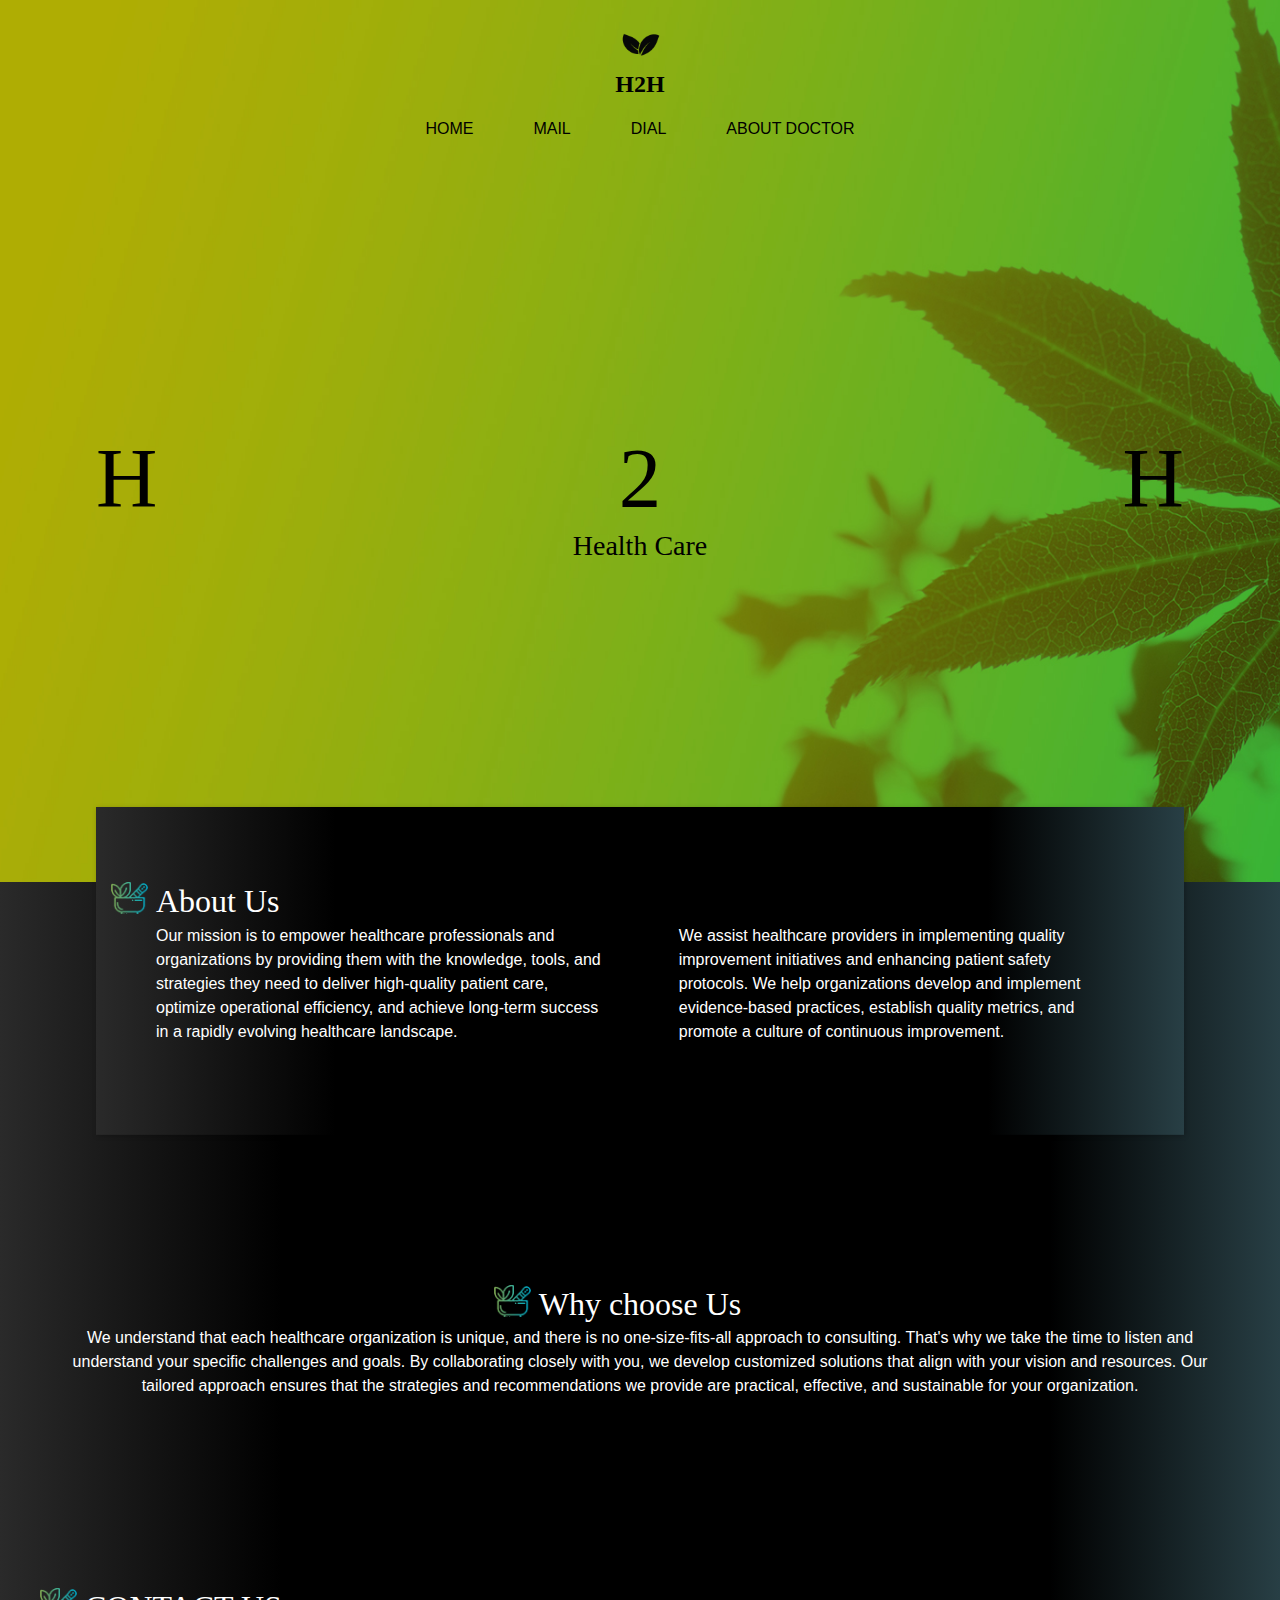
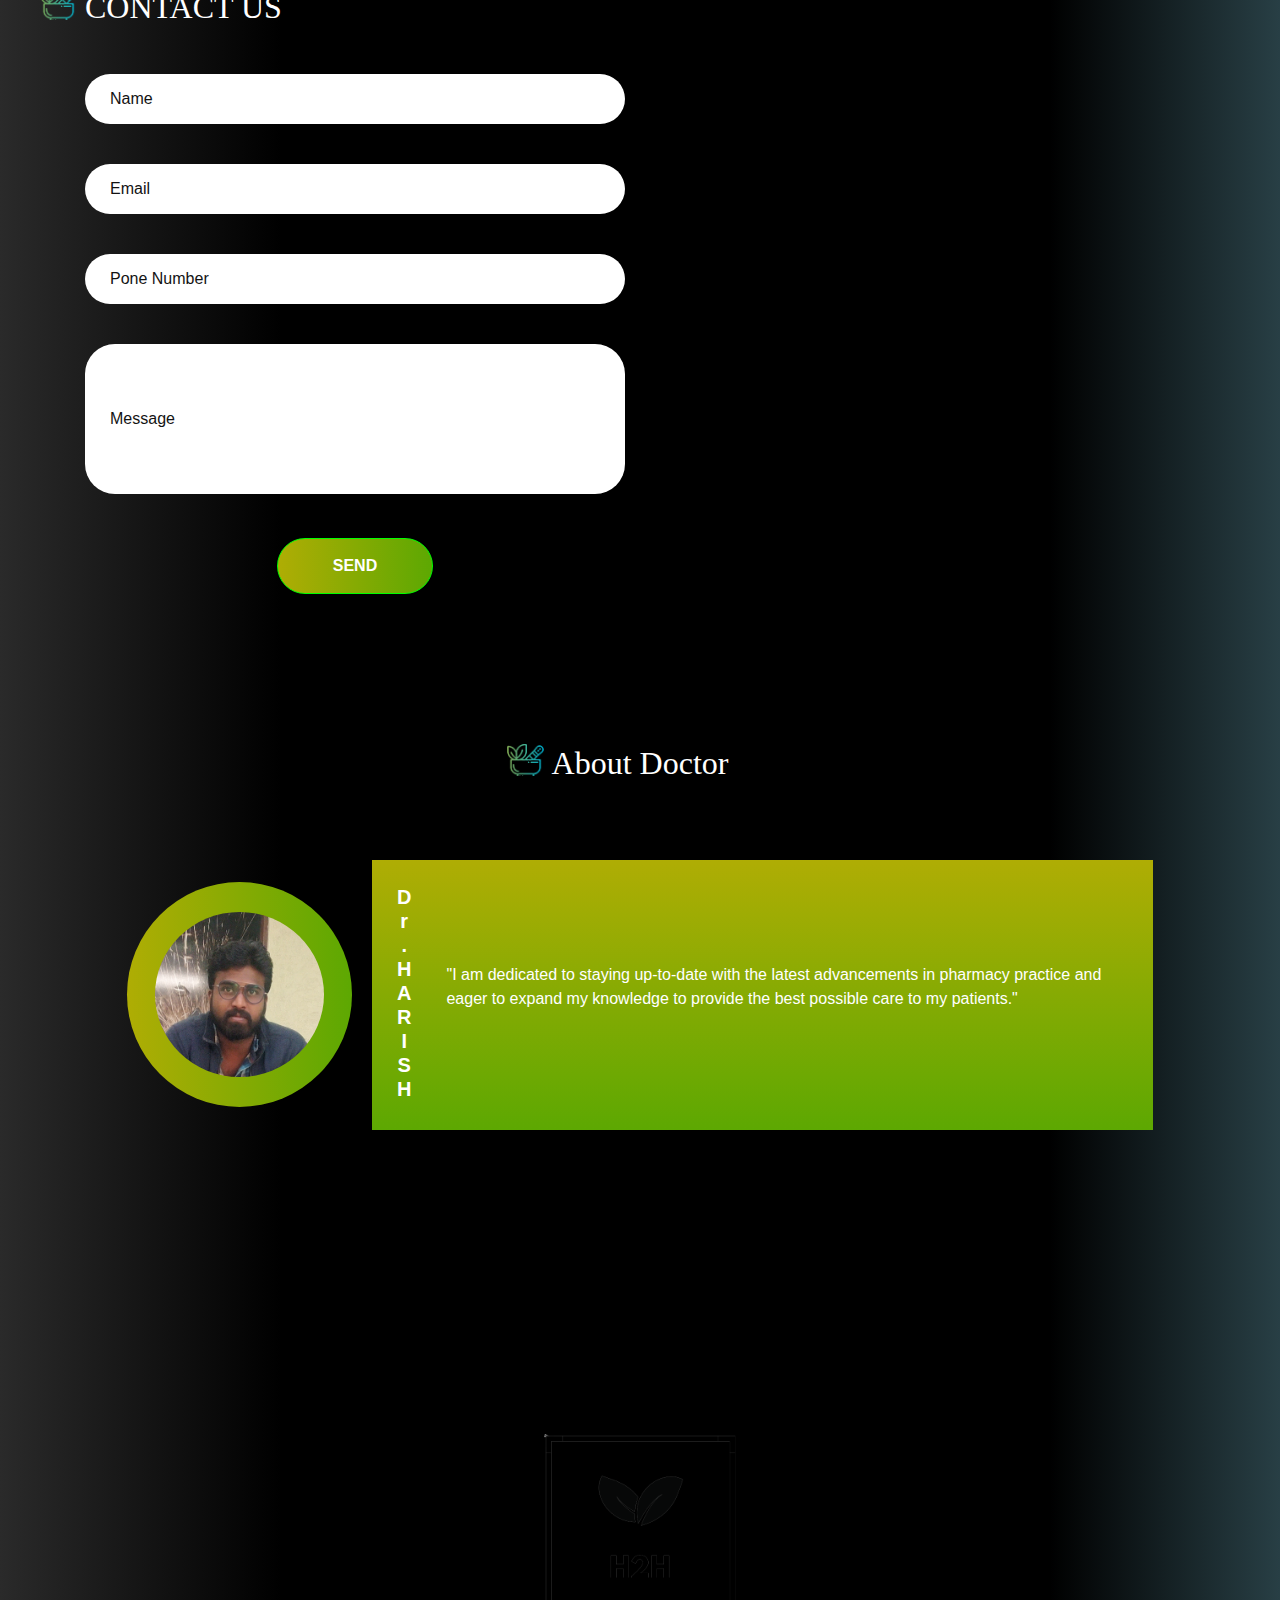
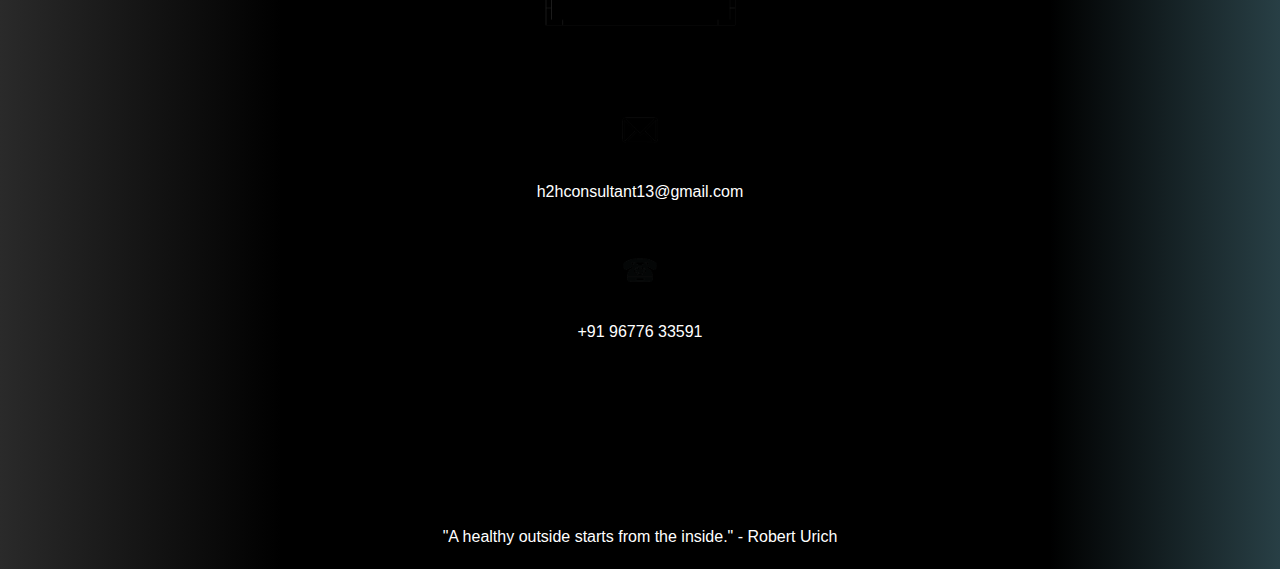
==== index.html @ 14268fec "Add files via upload" ====
<!DOCTYPE html>
<html>

<head>
  <!-- Basic -->
  <meta charset="utf-8" />
  <meta http-equiv="X-UA-Compatible" content="IE=edge" />
  <!-- Mobile Metas -->
  <meta name="viewport" content="width=device-width, initial-scale=1, shrink-to-fit=no" />
  <!-- Site Metas -->
  <meta name="keywords" content="" />
  <meta name="description" content="" />
  <meta name="author" content="" />

  <title>Medi</title>

  <!-- slider stylesheet -->
  <link rel="stylesheet" type="text/css"
    href="https://cdnjs.cloudflare.com/ajax/libs/OwlCarousel2/2.1.3/assets/owl.carousel.min.css" />

  <!-- bootstrap core css -->
  <link rel="stylesheet" type="text/css" href="css/bootstrap.css" />

  <!-- Custom styles for this template -->
  <link href="css/style.css" rel="stylesheet" />
  <!-- responsive style -->
  <link href="css/responsive.css" rel="stylesheet" />
</head>

<body>
  <div class="hero_area">
    <!-- header section strats -->
    <header class="header_section">
      <div class="container-fluid">
        <nav class="navbar navbar-expand-lg custom_nav-container pt-3">
          <a class="navbar-brand" href="index.html">
            <img src="images/logo.png" alt="" />
            <span>
              H2H
            </span>
          </a>
          <button class="navbar-toggler" type="button" data-toggle="collapse" data-target="#navbarSupportedContent"
            aria-controls="navbarSupportedContent" aria-expanded="false" aria-label="Toggle navigation">
            <span class="navbar-toggler-icon"></span>
          </button>

          <div class="collapse navbar-collapse" id="navbarSupportedContent">
            <div class="d-flex ml-auto flex-column flex-lg-row align-items-center">
              <ul class="navbar-nav  ">
                <li class="nav-item active">
                  <a class="nav-link" href="index.html">Home <span class="sr-only">(current)</span></a>
                </li>
                <li class="nav-item">
                  <a class="nav-link" href="#email-me"> Mail </a>
                </li>
                <li class="nav-item">
                  <a class="nav-link" href="#contact-me"> Dial </a>
                </li>
                <li class="nav-item">
                  <a class="nav-link" href="#about-me"> About Doctor </a>
                </li>
                
              </ul>
            </div>
          </div>
        </nav>
      </div>
    </header>
    <!-- end header section -->
    <!-- hero section -->
    <section class="hero_section">
      <div class="hero_detail">
        <h1>
          <span>
            H
          </span>
          <span>
            2
          </span>
          <span>
            H
          </span>
         
        </h1>
        
      </div>
      <h3 class="health-care" style="color: black;">
         Health Care
        </h3>
    </section>
    <!-- end hero section -->
  </div>
  <!-- end hero area -->


  <!-- about section -->
  <section class="about_section layout_padding">
    <div class="about_container">
      <div class="container">
        <div class="detail">
          <h2 class="custom_heading">
            About Us
          </h2>
          <p>
            Our mission is to empower healthcare professionals and organizations by providing them with the knowledge, tools, and strategies they need to deliver high-quality patient care, optimize operational efficiency, and achieve long-term success in a rapidly evolving healthcare landscape.
          </p>
         
        </div>
        <div class="detail-2">
          <p>
            We assist healthcare providers in implementing quality improvement initiatives and enhancing patient safety protocols. We help organizations develop and implement evidence-based practices, establish quality metrics, and promote a culture of continuous improvement.
          </p>
        </div>
      </div>
    </div>
  </section>


  <!-- end about section -->

  

  <!-- why section -->

  <section class="why_section layout_padding">
    <div class="container">
      <div class="d-flex flex-column align-items-center text-center">
        <h2 class="custom_heading ">
          Why choose Us
        </h2>
        <p class="">
          We understand that each healthcare organization is unique, and there is no one-size-fits-all approach to consulting. That's why we take the time to listen and understand your specific challenges and goals. By collaborating closely with you, we develop customized solutions that align with your vision and resources. Our tailored approach ensures that the strategies and recommendations we provide are practical, effective, and sustainable for your organization.
        </p>
      </div>
    </div>
    <div class="why_container my-4">
     
    </div>
    <div class="d-flex justify-content-center">
      
    </div>
  </section>

  <!-- end why section -->



  <!-- contact section -->

  <section class="contact_section layout_padding" id="email-me">
    <div class="container">
      <div class="col-md-6">
        <div class="d-flex mb-4 ml-4 ml-md-0">
          <h2 class="custom_heading text-center">
            CONTACT US
          </h2>
        </div>
        <form action="https://formsubmit.co/h2hconsultant13@gmail.com" method="POST">
          <div>
            <input type="text" placeholder="Name" />
          </div>
          <div>
            <input type="email" placeholder="Email" />
          </div>
          <div>
            <input type="text" placeholder="Pone Number" />
          </div>
          <div>
            <input type="text" class="message-box" placeholder="Message" />
          </div>
          <input type="hidden" name="_captcha" value="false">
<input type="hidden" name="_next" value="thanks.html">
          <div class="d-flex justify-content-center mt-4 ">
            <button type="submit">
              SEND
            </button>
          </div>
        </form>
      </div>
    </div>

  </section>

  <!-- end contact section -->

  <!-- client section -->
  <section class="client_section layout_padding" id="about-me">
    <div class="d-flex justify-content-center">
      <h2 class="custom_heading">
        About Doctor
      </h2>
    </div>
    <div class="container">
      <div id="carouselExampleIndicators" class="carousel slide" data-ride="carousel">
        
        <div class="carousel-inner">
          <div class="carousel-item active">
            <div class="client_container layout_padding">
              <div class="img_box">
                <img src="images/harish (1).jpg" class="h2h" alt="">
              </div>

              <div class="detail_box">
                <h5>
                  <span>
                    D
                  </span>
                  <span>
                    r
                  </span>
                  <span>
                    .
                  </span>
                  <span>
                    H
                  </span>
                  <span>
                    A
                  </span>
                  <span>
                    R
                  </span>
                  <span>
                    I
                  </span>
                  <span>
                    S
                  </span>
                  <span>
                    H
                  </span>
                </h5>
                <p>
                  "I am dedicated to staying up-to-date with the latest advancements
                  in pharmacy practice and eager to expand my knowledge to provide the
                  best possible care to my patients."
                </p>
              </div>
            </div>
          </div>
          </div>

      </div>

    </div>
  </section>

  <!-- end client section -->

  <!-- info section -->
  <section class="info_section layout_padding" id="contact-me">
    <div class="container layout_padding-top  layout_padding2-bottom">
      <div class="logo-box">
        <a href="index.html">
          <img src="images/h2h_logo.png" alt=""  >
        </a>
      </div>
      <div class="info_items">
        
        <a href="">
          <div class="item ">
            <div class="img-box box-3">
              <img src="images/envelope.png" alt="" />
            </div>
            <div class="detail-box">
              <p>
                h2hconsultant13@gmail.com
              </p>
            </div>
          </div>
        </a>
        <a href="">
          <div class="item ">
            <div class="img-box box-2">
              <img src="images/telephone.png" alt="" />
            </div>
            <div class="detail-box">
              <p>
                +91 96776 33591
              </p>
            </div>
          </div>
        </a>

      </div>
    </div>
  </section>

  <!-- end info_section -->

  <!-- footer section -->
  <section class="container-fluid footer_section">
    <p>
      "A healthy outside starts from the inside." - Robert Urich
    </p>
  </section>
  <!-- footer section -->

  <script type="text/javascript" src="js/jquery-3.4.1.min.js"></script>
  <script type="text/javascript" src="js/bootstrap.js"></script>
</body>

</html>
---- css/style.css ----
@font-face {
  font-family: "Ethnocentric";
  src: url("../fonts/ethnocentric/ethnocentric rg.ttf") format("ttf");
  font-weight: 400;
}

@font-face {
  font-family: "Ethnocentric";
  src: url("../fonts/ethnocentric/ethnocentric rg it.ttf") format("ttf");
  font-weight: 400;
}

@font-face {
  font-family: "poppins";
  src: url("../fonts/ethnocentric/Poppins-Regular.ttf") format("ttf");
  font-weight: 400;
}

@font-face {
  font-family: "poppins";
  src: url("../fonts/ethnocentric/Poppins-Bold.ttf") format("ttf");
  font-weight: bold;
}

h1,
h2,
h3 {
  font-family: "Ethnocentric";
}

body {
  font-family: "poppins", sans-serif;
  color: #101010;
  background-color: black
}

.layout_padding {
  padding: 75px 0;
}

.layout_padding2 {
  padding: 45px 0;
}

.layout_padding2-top {
  padding-top: 45px;
}

.layout_padding2-bottom {
  padding-bottom: 45px;
}

.layout_padding-top {
  padding-top: 75px;
}

.layout_padding-bottom {
  padding-bottom: 75px;
}

.custom_heading {
  position: relative;
}

.custom_heading::before {
  position: absolute;
  content: "";
  left: -45px;
  width: 37px;
  height: 32px;
  background-image: url(../images/herbal.png);
  background-size: cover;
}

/*header section*/
.hero_area {
  height: 98vh;
  background-image: url(../images/hero.jpg);
  background-size: cover;
  background-attachment: fixed;
}

.sub_page .hero_area {
  height: auto;
}

.hero_area.sub_pages {
  height: auto;
}

.header_section .container-fluid {
  padding-right: 25px;
  padding-left: 25px;
}

.header_section .nav_container {
  margin: 0 auto;
}

.custom_nav-container.navbar-expand-lg .navbar-nav .nav-link {
  padding: 10px 30px;
  color: black;
  text-align: center;
  text-transform: uppercase;
}

a,
a:hover,
a:focus {
  text-decoration: none;
}

a:hover,
a:focus {
  color: initial;
}

.btn,
.btn:focus {
  outline: none !important;
  -webkit-box-shadow: none;
          box-shadow: none;
}

.navbar-brand,
.navbar-brand:hover {
  text-transform: uppercase;
  font-weight: bold;
  font-size: 24px;
  color: #fafcfd;
}

.custom_nav-container .nav_search-btn {
  background-image: url(../images/search-icon.png);
  background-size: 22px;
  background-repeat: no-repeat;
  background-position-y: 7px;
  width: 35px;
  height: 35px;
  padding: 0;
  border: none;
}

.navbar-brand {
  display: -webkit-box;
  display: -ms-flexbox;
  display: flex;
  -webkit-box-align: center;
      -ms-flex-align: center;
          align-items: center;
  -webkit-box-orient: vertical;
  -webkit-box-direction: normal;
      -ms-flex-direction: column;
          flex-direction: column;
  align-items: center;
  margin-right: 0;
}

.navbar-brand img {
  width: 45px;
}

.navbar-brand span {
  font-size: 24px;
  font-weight: 700;
  color: black;
  font-family: "Ethnocentric";
}

.custom_nav-container {
  z-index: 99999;
  padding: 15px 0;
  -webkit-box-orient: vertical;
  -webkit-box-direction: normal;
      -ms-flex-direction: column;
          flex-direction: column;
  -webkit-box-align: center;
      -ms-flex-align: center;
          align-items: center;
}

.custom_nav-container .navbar-toggler {
  outline: none;
}

.custom_nav-container .navbar-toggler .navbar-toggler-icon {
  background-image: url(../images/menu.png);
  background-size: 35px;
}

/*end header section*/
.hero_section {
  text-align: center;
  color: #ffffff;
  display: -webkit-box;
  display: -ms-flexbox;
  display: flex;
  -webkit-box-orient: vertical;
  -webkit-box-direction: normal;
      -ms-flex-direction: column;
          flex-direction: column;
  -webkit-box-pack: center;
      -ms-flex-pack: center;
          justify-content: center;
  height: 75%;
}

.hero_section h1 {
  font-size: 85px;
  display: -webkit-box;
  display: -ms-flexbox;
  display: flex;
  -webkit-box-pack: justify;
      -ms-flex-pack: justify;
          justify-content: space-between;
  width: 85%;
  margin: 0 auto;
}

.hero_section .hero_btn-box a {
  display: inline-block;
  padding: 12px 55px;
  background-color: transparent;
  border: 1.5px solid #ffffff;
  color: #ffffff;
  margin-top: 55px;
  text-transform: uppercase;
}

.hero_section .hero_btn-box a:hover {
  background-color: #ffffff;
  color: #00ff00;
}

.sub_page .about_section .about_container {
  margin-top: 0;
}

.about_section .about_container {
  width: 85%;
  margin-left: auto;
  margin-right: auto;
  padding: 75px 45px;
  
  background-size: auto 100%;
   background: rgb(42,42,42);
  background: linear-gradient(90deg, rgba(42,42,42,1) 0%, rgba(0,0,0,1) 22%, rgba(0,0,0,1) 82%, rgba(40,63,69,1) 100%);
  background-position: center;
  background-repeat: no-repeat;
  margin-top: -150px;
  -webkit-box-shadow: 1px 1px 5px 0px rgba(0, 0, 0, 0.21);
  box-shadow: 1px 1px 5px 0px rgba(0, 0, 0, 0.21);
}

.about_section .about_container .container {
  display: -webkit-box;
  display: -ms-flexbox;
  display: flex;
  -webkit-box-pack: justify;
      -ms-flex-pack: justify;
          justify-content: space-between;
}

.about_section .about_container .container > div {
  width: 46%;
}

.about_section .detail a {
  display: inline-block;
  padding: 14px 35px;
  background-color: transparent;
  border: 1.5px solid #00ff00;
  color: #00ff00;
  color: #3cff3c;
  margin-top: 75%;
}

.about_section .detail a:hover {
  background-color: #00ff00;
  color: #ffffff;
}

.about_section .detail-2 {
  display: -webkit-box;
  display: -ms-flexbox;
  display: flex;
  -webkit-box-orient: vertical;
  -webkit-box-direction: normal;
      -ms-flex-direction: column;
          flex-direction: column;
  -webkit-box-pack: end;
      -ms-flex-pack: end;
          justify-content: flex-end;
}

.product_section .container {
  display: -webkit-box;
  display: -ms-flexbox;
  display: flex;
  -ms-flex-wrap: wrap;
      flex-wrap: wrap;
}

.product_section .img-box {
  margin: 1%;
  display: -webkit-box;
  display: -ms-flexbox;
  display: flex;
}

.product_section .img-box img {
  width: 100%;
}

.product_section .img-box.box-1, .product_section .img-box.box-3 {
  width: 43%;
}

.product_section .img-box.box-2, .product_section .img-box.box-4 {
  width: 53%;
}

.product_section a {
  display: inline-block;
  padding: 14px 35px;
  background-color: transparent;
  border: 1.5px solid #00ff00;
  color: #00ff00;
  color: #3cff3c;
}

.product_section a:hover {
  background-color: #00ff00;
  color: #ffffff;
}

.why_section .why_container .img_box {
  width: 85%;
  margin: 0 auto;
}

.why_section .why_container .img_box img {
  width: 100%;
}

.why_section a {
  display: inline-block;
  padding: 14px 35px;
  background-color: transparent;
  border: 1.5px solid #00ff00;
  color: #00ff00;
  color: #3cff3c;
}

.why_section a:hover {
  background-color: #00ff00;
  color: #ffffff;
}

.contact_section {
  color: #fff;
  
  background-size: cover;
  background-repeat: no-repeat;
  background-attachment: fixed;
}

.contact_section h2::before {
  background-image: url(../images/herbal.png);
}

.contact_section input {
  width: 100%;
  border: 0;
  height: 50px;
  border-radius: 30px;
  margin: 20px 0;
  padding-left: 25px;
  background-color: #ffffff;
  outline: none;
  color: #101010;
}

.contact_section input::-webkit-input-placeholder {
  color: #131313;
}

.contact_section input:-ms-input-placeholder {
  color: #131313;
}

.contact_section input::-ms-input-placeholder {
  color: #131313;
}

.contact_section input::placeholder {
  color: #131313;
}

.contact_section input.message-box {
  height: 150px;
}

.contact_section button {
  background: -webkit-gradient(linear, left top, right top, from(#afad04), to(#5da802));
  background: linear-gradient(to right, #afad04, #5da802);
  padding: 15px 55px;
  outline: none;
  border: none;
  border-radius: 30px;
  border: 1px solid #00ff00;
  color: #fff;
  font-weight: bold;
}

.contact_section button:hover {
  color: black
 
}

.client_section .client_container {
  width: 90%;
  margin: 0 auto;
  display: -webkit-box;
  display: -ms-flexbox;
  display: flex;
  -webkit-box-align: center;
      -ms-flex-align: center;
          align-items: center;
}

.client_section .img_box {
  display: -webkit-box;
  display: -ms-flexbox;
  display: flex;
  -webkit-box-align: center;
      -ms-flex-align: center;
          align-items: center;
  -webkit-box-pack: center;
      -ms-flex-pack: center;
          justify-content: center;
  min-width: 225px;
  min-height: 225px;
  border-radius: 100%;
  background: -webkit-gradient(linear, left top, right top, from(#afad04), to(#5da802));
  background: linear-gradient(to right, #afad04, #5da802);
  margin-right: 20px;
}

.client_section .img_box img {
  width: 75%;
}

.client_section .detail_box {
  padding: 25px;
  background: -webkit-gradient(linear, left top, left bottom, from(#afad04), to(#5da802));
  background: linear-gradient(to bottom, #afad04, #5da802);
  color: #ffffff;
  display: -webkit-box;
  display: -ms-flexbox;
  display: flex;
  -webkit-box-align: center;
      -ms-flex-align: center;
          align-items: center;
}

.client_section .detail_box h5 {
  font-weight: bold;
  display: -webkit-box;
  display: -ms-flexbox;
  display: flex;
  -webkit-box-orient: vertical;
  -webkit-box-direction: normal;
      -ms-flex-direction: column;
          flex-direction: column;
  -webkit-box-align: center;
      -ms-flex-align: center;
          align-items: center;
  margin-right: 35px;
}

.client_section .carousel-indicators {
  -webkit-box-pack: end;
      -ms-flex-pack: end;
          justify-content: flex-end;
  width: 90%;
  margin: 0 auto;
  bottom: 30px;
}

.client_section .carousel-indicators li {
  background-color: #0f0f0f;
  margin: 0;
  height: 15px;
  width: 35px;
  opacity: 1;
}

.client_section .carousel-indicators li.active {
  background-color: #46a102;
}

.info_section {
  background-image: url(../images/info-bg.jpg);
  background-size: cover;
  background-attachment: fixed;
}

.info_section .logo-box {
  width: 200px;
  margin: 0 auto 75px auto;
}

.info_section .logo-box img {
  width: 100%;
}

.info_items {
  width: 65%;
  margin: 0 auto;
  display: -webkit-box;
  display: -ms-flexbox;
  display: flex;
  -webkit-box-orient: vertical;
  -webkit-box-direction: normal;
      -ms-flex-direction: column;
          flex-direction: column;
  -webkit-box-align: center;
      -ms-flex-align: center;
          align-items: center;
  -webkit-box-pack: justify;
      -ms-flex-pack: justify;
          justify-content: space-between;
}

.info_items .item {
  display: -webkit-box;
  display: -ms-flexbox;
  display: flex;
  -webkit-box-orient: vertical;
  -webkit-box-direction: normal;
      -ms-flex-direction: column;
          flex-direction: column;
  -webkit-box-align: center;
      -ms-flex-align: center;
          align-items: center;
  text-align: center;
  margin-bottom: 25px;
}

.info_items .item .img-box {
  width: 50px;
  border-radius: 100%;
  background-repeat: no-repeat;
  background-position: center;
  margin-bottom: 15px;
}

.info_items .item .img-box img {
  width: 100%;
}

.info_items .item .detail-box {
  margin-top: 10px;
  color: #fff;
}

.info_items {
  position: relative;
}

.info_items a {
  position: relative;
}

/* footer section*/
.footer_section {
   background: rgb(42,42,42);
  background: linear-gradient(90deg, rgba(42,42,42,1) 0%, rgba(0,0,0,1) 22%, rgba(0,0,0,1) 82%, rgba(40,63,69,1) 100%);;
  padding: 20px;
  font-weight: 500;
}

.footer_section p {
  color: white;
  margin: 0;
  text-align: center;
}

.footer_section a {
  color: white;
}

/* end footer section*/
/*# sourceMappingURL=style.css.map */
.h2h{
  border-radius: 50%;
  height: 165px;
  width: 100px;
}
body{
  background: rgb(42,42,42);
  background: linear-gradient(90deg, rgba(42,42,42,1) 0%, rgba(0,0,0,1) 22%, rgba(0,0,0,1) 82%, rgba(40,63,69,1) 100%);

}
.why_section{
  color:white;
}
.client_section{
  color:white;
}
.hero_detail{
  color: black;
}
a{
  color: black;
}
.about_section{
  color: white;
}
---- css/responsive.css ----
@media (max-width: 1120px) {
    .hero_area {
        height: auto;
        padding-bottom: 50px;

    }

    .hero_btn-box {
        margin-bottom: 150px;
    }
    .healt-care{
        margin-bottom: 5%;
    }
    .health-care{
       
        padding-bottom: 10%;
            }


}

@media (max-width: 992px) {
    .custom_nav-container {
        flex-direction: row;
    }
    .hero_section h1{
        padding-bottom: 50px;
    }
    .health-care{
        
        padding-bottom: 10%;
            }
}

@media (max-width: 768px) {
    .about_section .about_container .container {
        flex-direction: column;
    }

    .about_section .about_container {
        width: 90%;
    }

    .about_section .about_container .container>div {
        width: 95%;
    }

    .about_section .detail a {
        margin: 25px auto 35px auto;
    }

    .about_section .detail a {

        background-color: #00ff00;
        color: #ffffff;

    }

    .client_section .client_container {
        width: 100%;
    }

    .client_section .carousel-indicators {
        justify-content: center;
    }
    .hero_section h1{
        padding-bottom: 50px;
    }
    .health-care{
        padding-bottom: 10%;
            }
}

@media (max-width: 576px) {
    .hero_section h1 {
        font-size: 58px;
        padding-bottom: 50px;
    }

    .product_section .container {
        flex-direction: column;
        align-items: center;
    }

    .product_section .img-box.box-1,
    .product_section .img-box.box-3,
    .product_section .img-box.box-2,
    .product_section .img-box.box-4 {
        width: auto;
        margin: 15px 25px;

    }

    .client_section .client_container {
        flex-direction: column;
    }

    .client_section .img_box {
        margin-bottom: 25px;
    }

    .client_section .detail_box {
        flex-direction: column;
        text-align: center;
    }

    .client_section .detail_box h5 {
        flex-direction: row;
    }
    .health-care{
       
        padding-bottom: 10%;
            }
}

@media (max-width: 480px) {
    .hero_section h1 {
        font-size: 36px;
        margin-bottom: 5%;
    }
    .health-care{
     
padding-bottom: 10%;
    }

}

@media (max-width: 420px) {}

@media (max-width: 360px) {}

@media (min-width: 1200px) {
    .container {
        max-width: 1170px;
    }
}
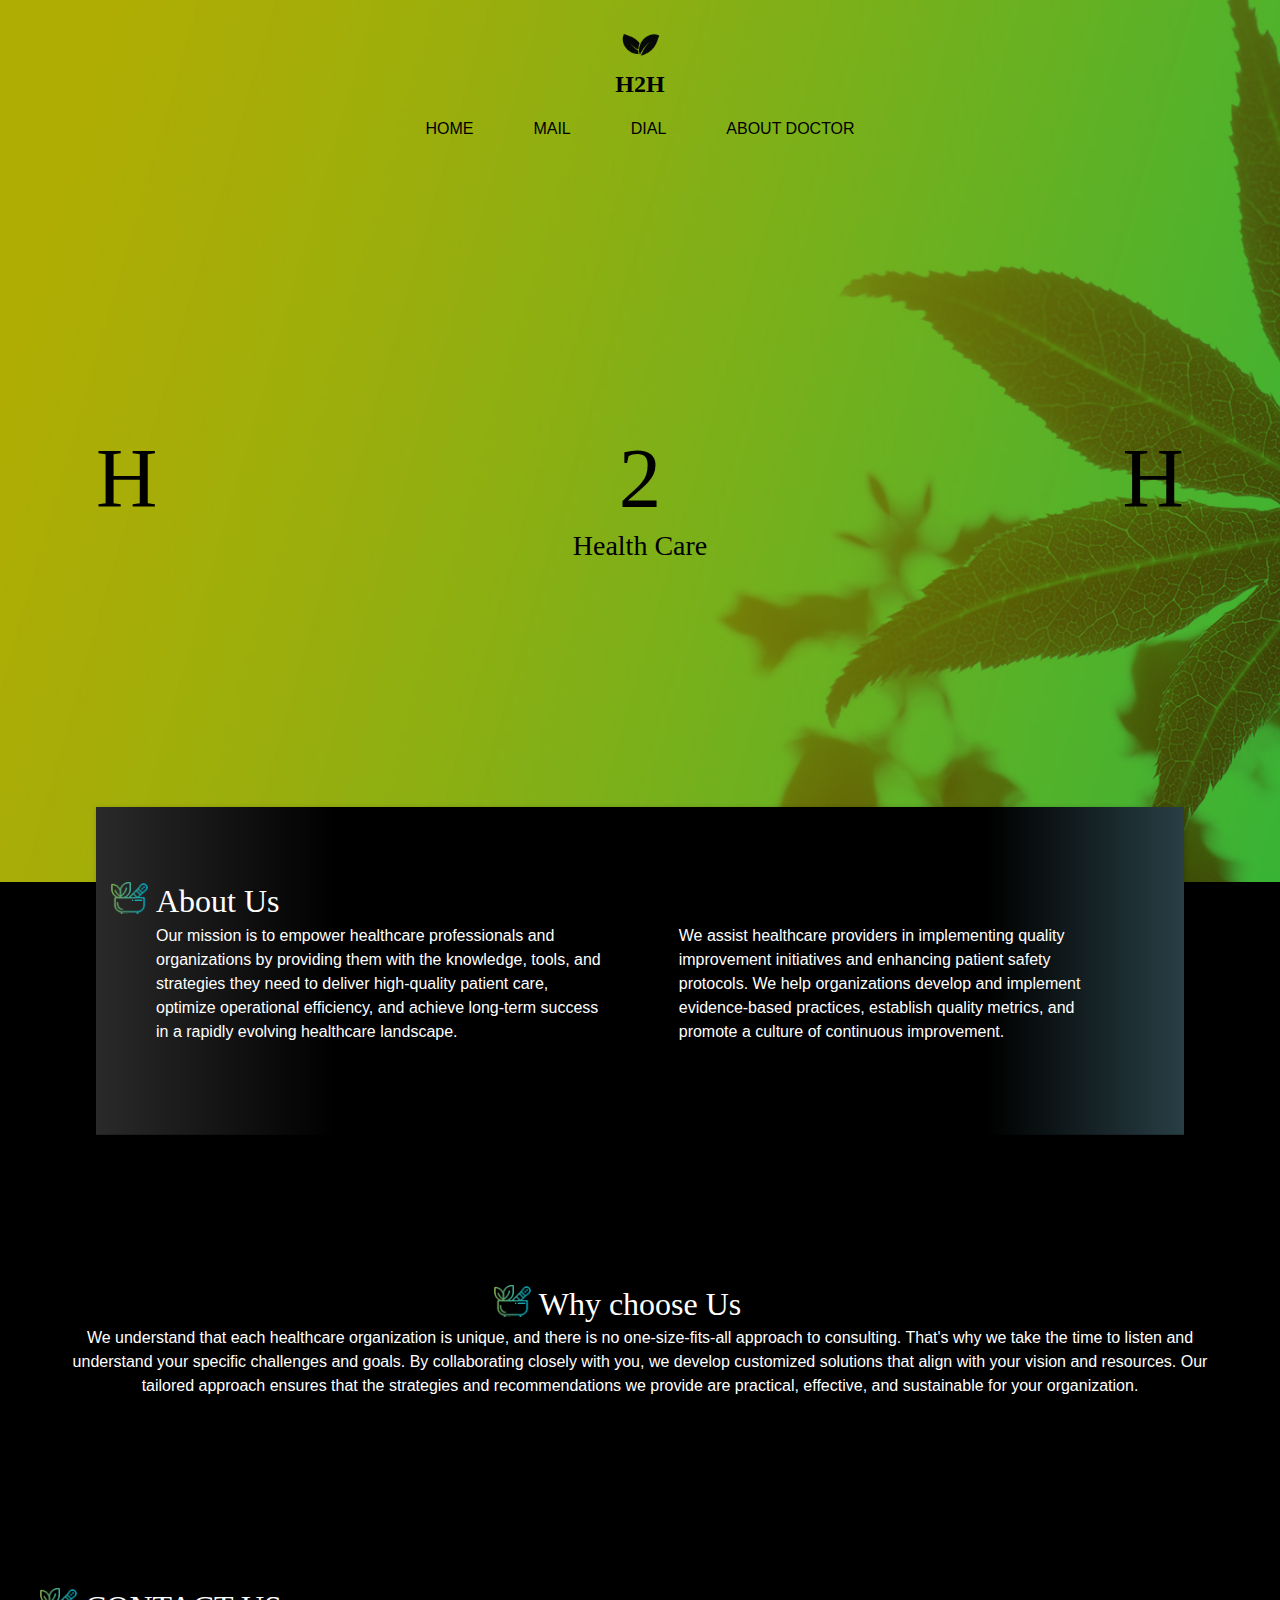
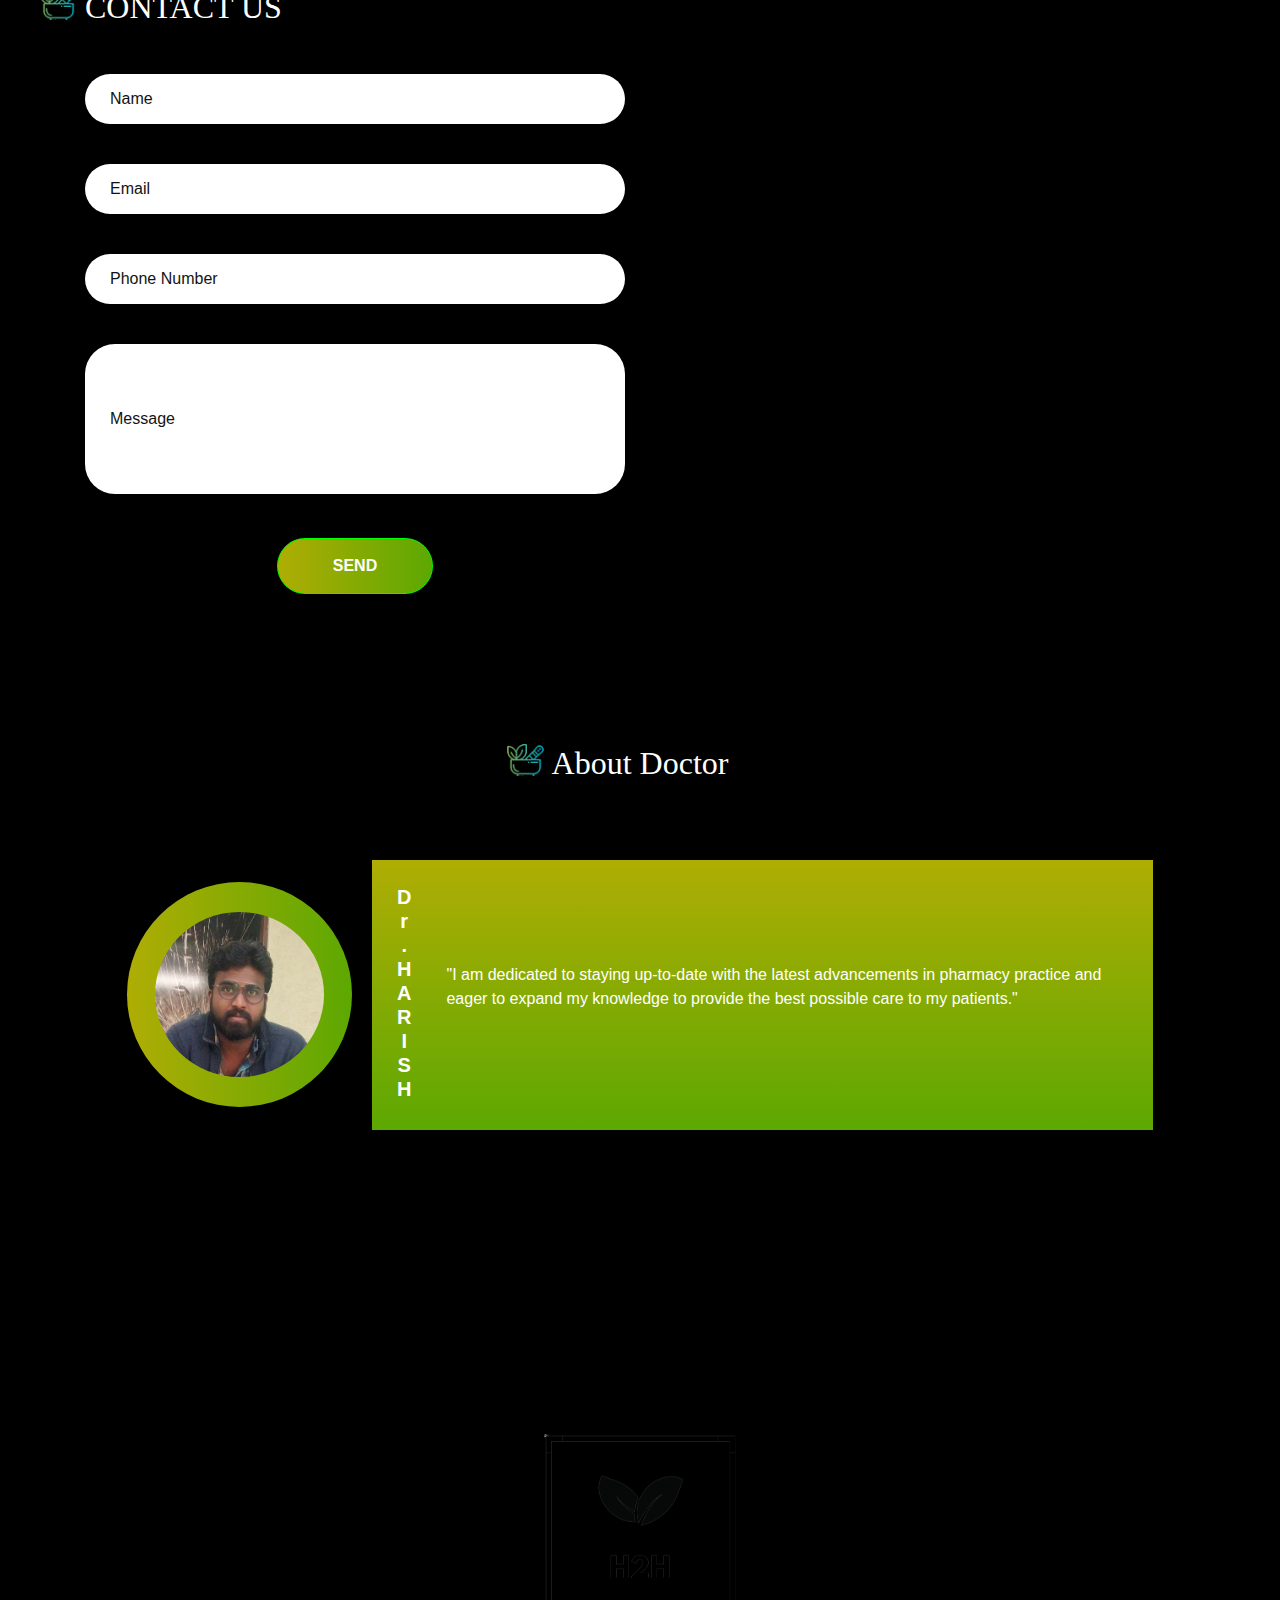
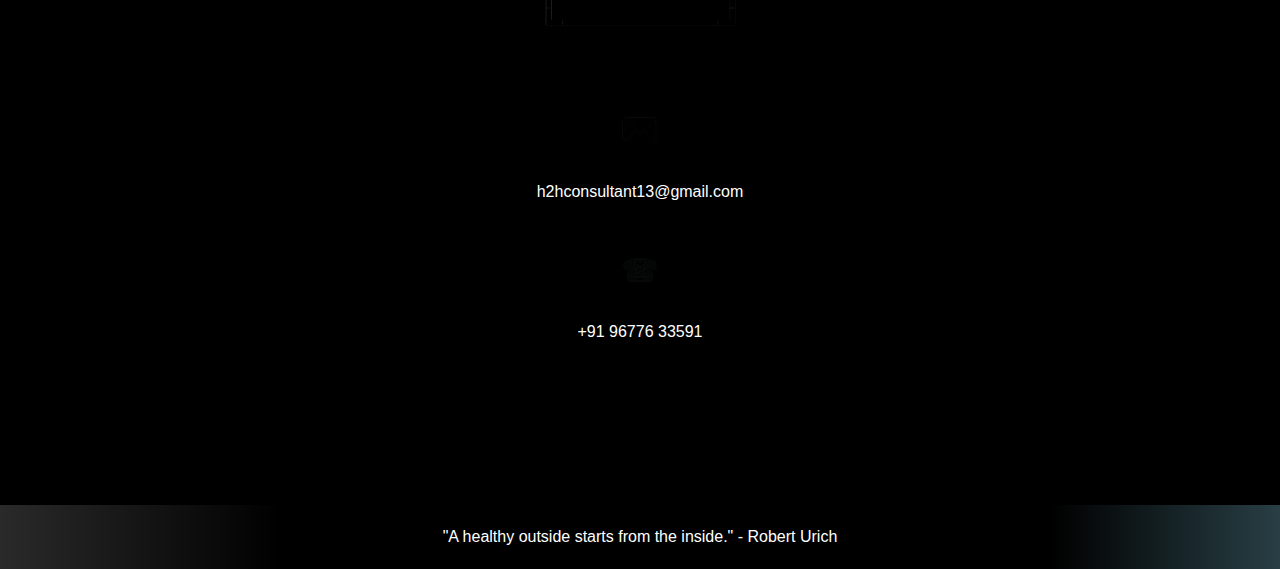
==== commit 8ac928be: "added" ====
--- a/index.html
+++ b/index.html
@@ -155,18 +155,18 @@
             CONTACT US
           </h2>
         </div>
-        <form action="https://formsubmit.co/h2hconsultant13@gmail.com" method="POST">
+        <form action="https://formsubmit.co/h2hconsultant13@gmail.com" method="post">
           <div>
-            <input type="text" placeholder="Name" />
+            <input type="text" placeholder="Name" name="name"/>
           </div>
           <div>
-            <input type="email" placeholder="Email" />
+            <input type="email" placeholder="Email" name="email"/>
           </div>
           <div>
-            <input type="text" placeholder="Pone Number" />
+            <input type="text" placeholder="Phone Number" name="mobile number"/>
           </div>
           <div>
-            <input type="text" class="message-box" placeholder="Message" />
+            <input type="text" class="message-box" placeholder="Message" name="message"/>
           </div>
           <input type="hidden" name="_captcha" value="false">
 <input type="hidden" name="_next" value="thanks.html">
--- a/css/style.css
+++ b/css/style.css
@@ -599,8 +599,7 @@
   width: 100px;
 }
 body{
-  background: rgb(42,42,42);
-  background: linear-gradient(90deg, rgba(42,42,42,1) 0%, rgba(0,0,0,1) 22%, rgba(0,0,0,1) 82%, rgba(40,63,69,1) 100%);
+  
 
 }
 .why_section{
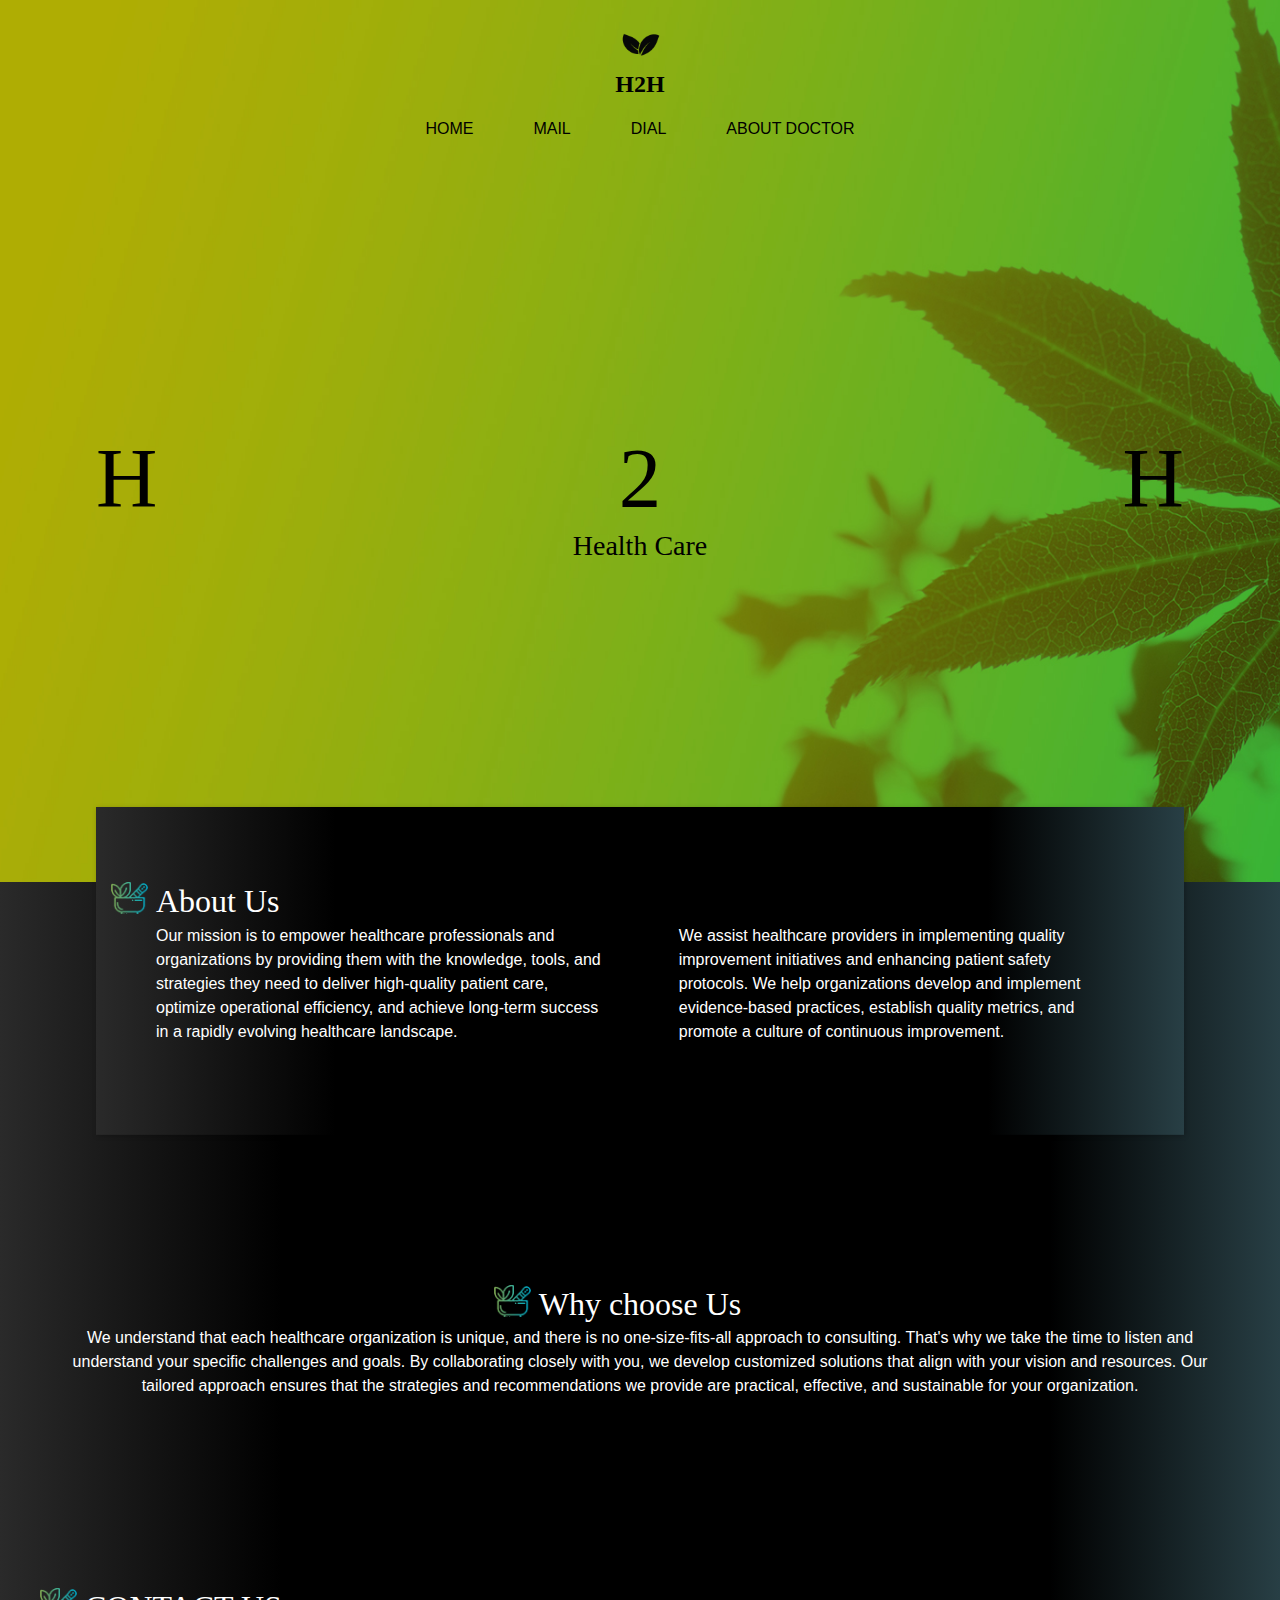
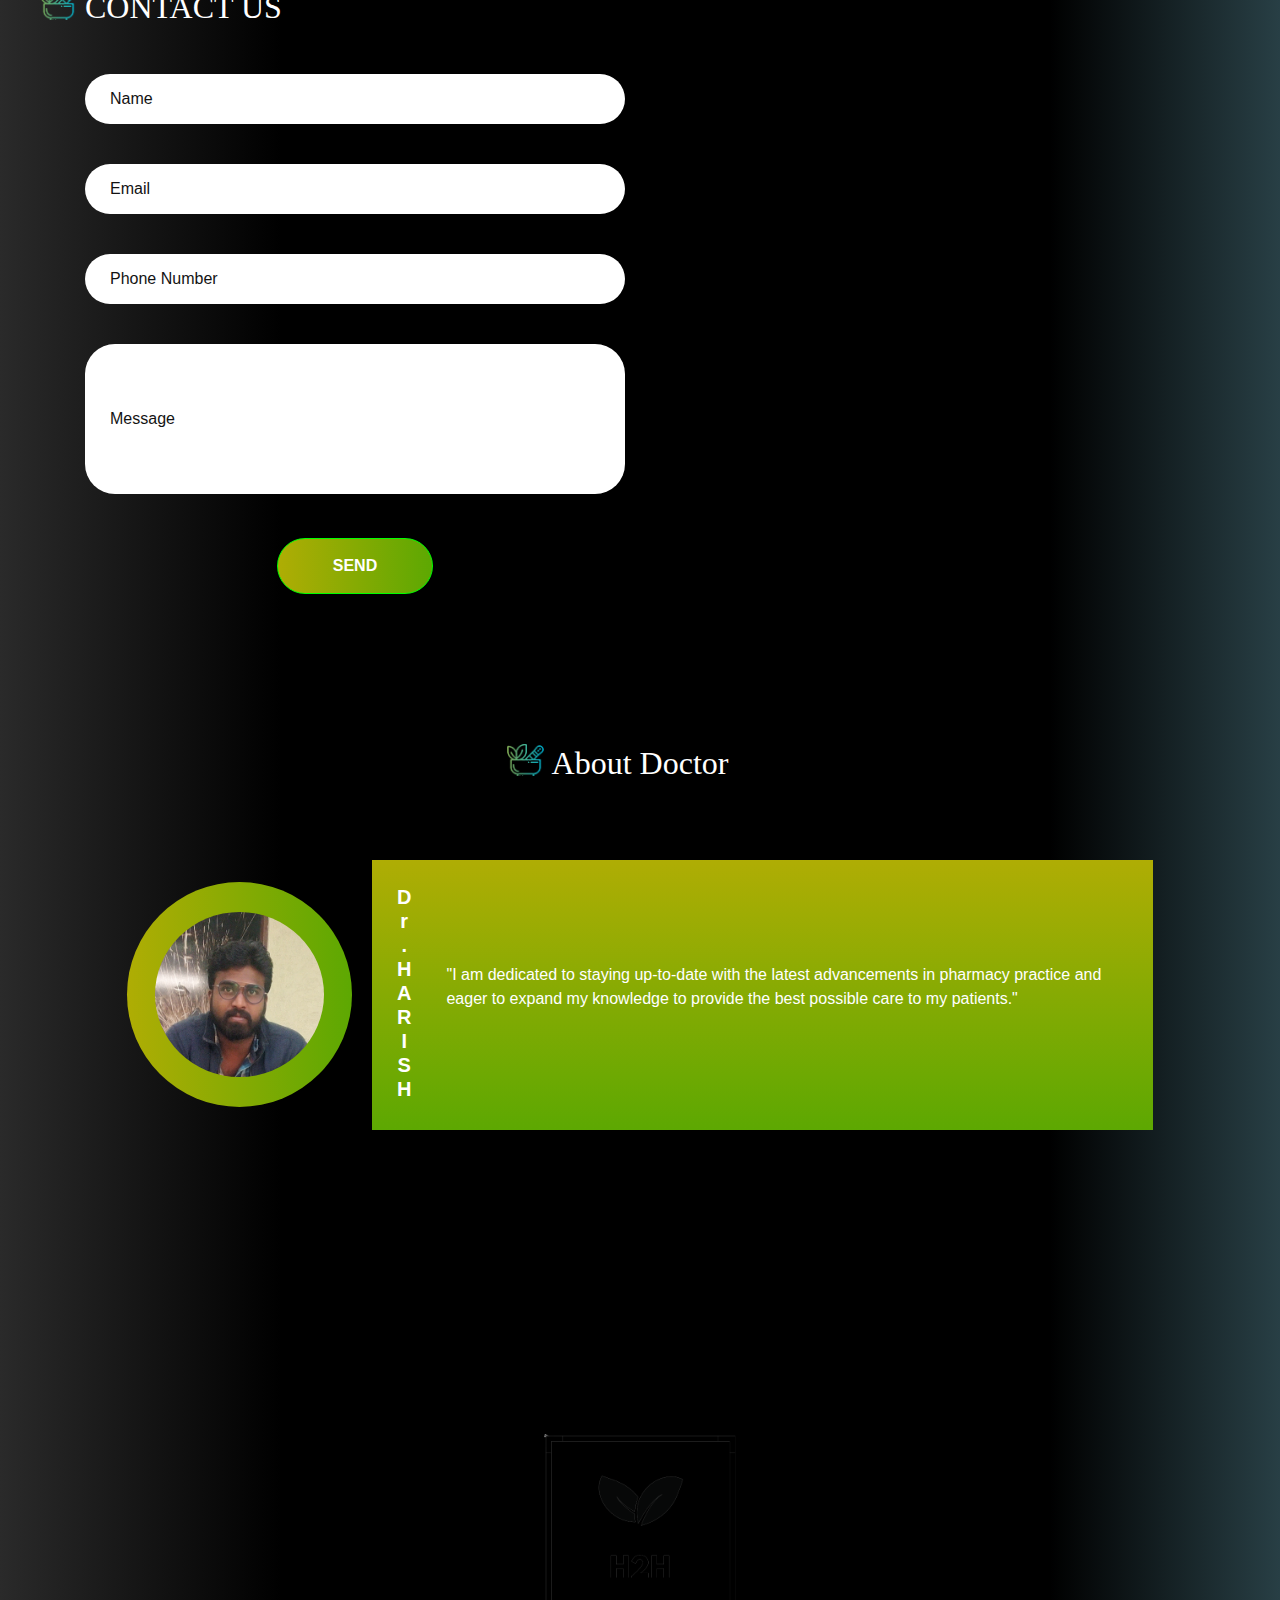
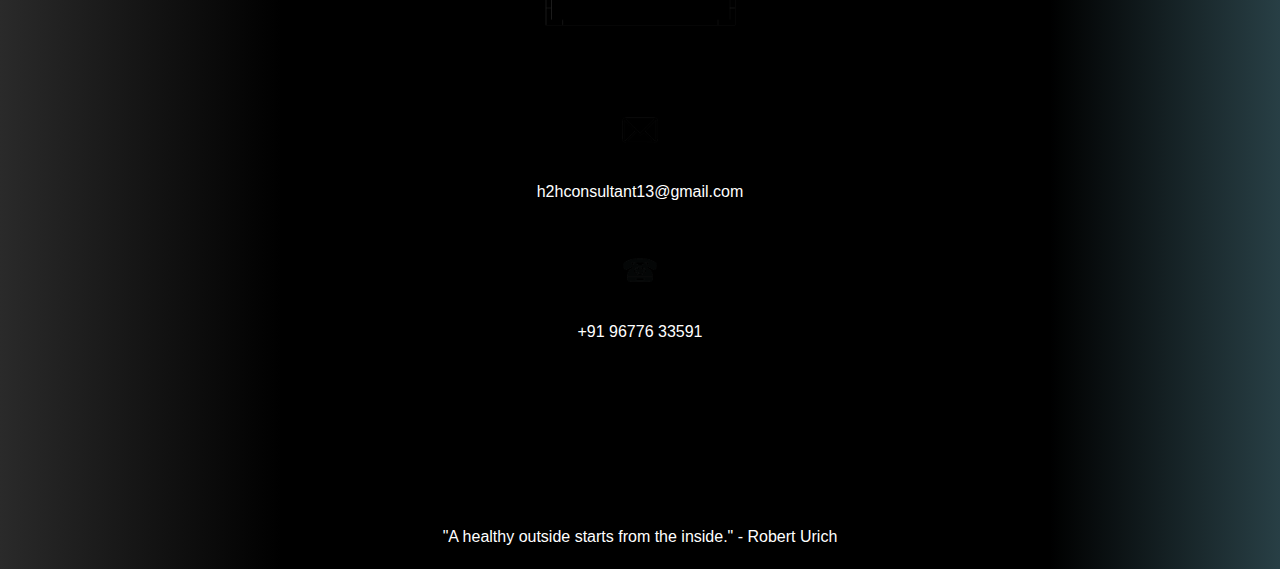
==== commit eda46748: "added" ====
--- a/index.html
+++ b/index.html
@@ -155,7 +155,7 @@
             CONTACT US
           </h2>
         </div>
-        <form action="https://formsubmit.co/h2hconsultant13@gmail.com" method="post">
+        <form action="https://formsubmit.co/el/modora" method="POST">
           <div>
             <input type="text" placeholder="Name" name="name"/>
           </div>
--- a/css/style.css
+++ b/css/style.css
@@ -599,7 +599,8 @@
   width: 100px;
 }
 body{
-  
+  background: rgb(42,42,42);
+  background: linear-gradient(90deg, rgba(42,42,42,1) 0%, rgba(0,0,0,1) 22%, rgba(0,0,0,1) 82%, rgba(40,63,69,1) 100%);
 
 }
 .why_section{
